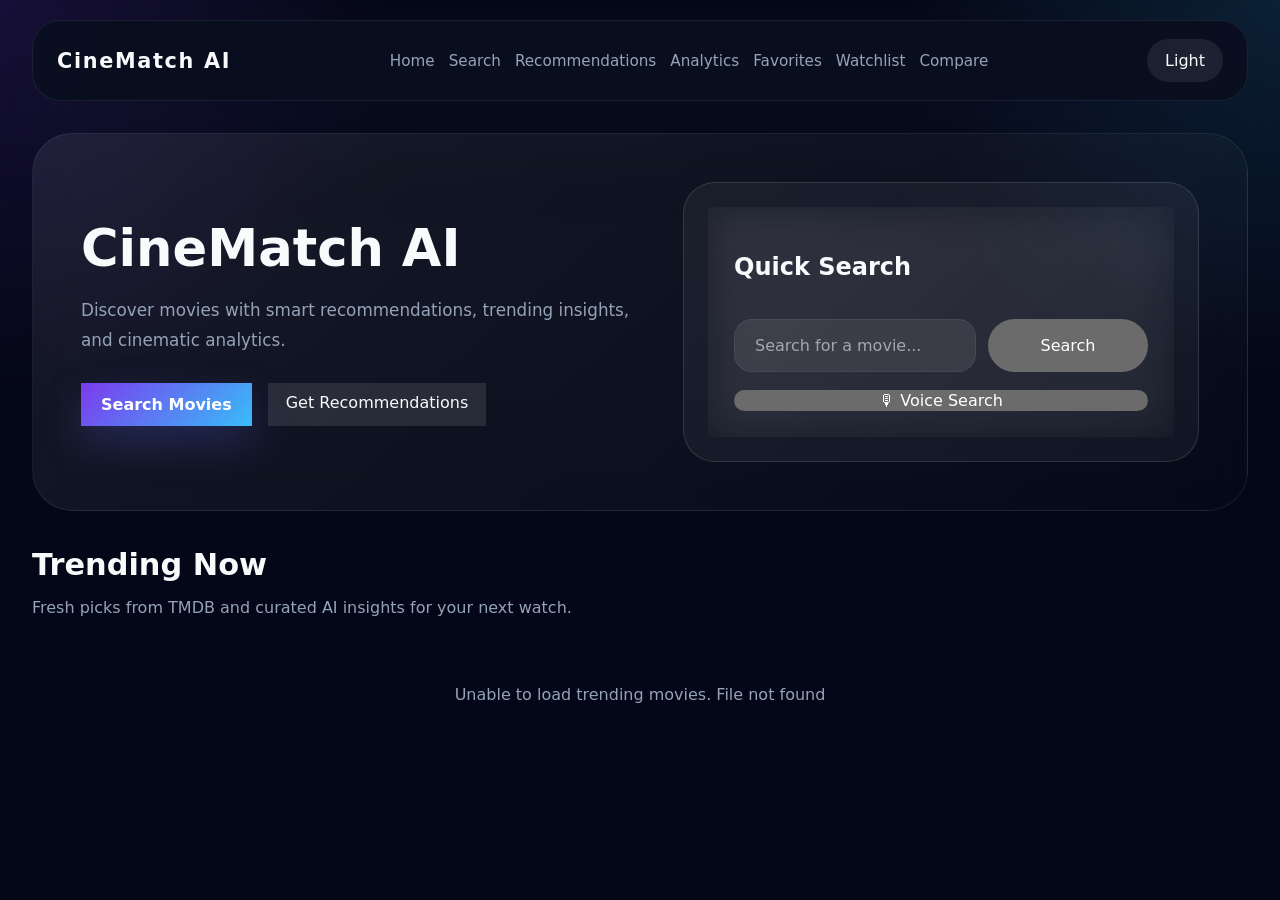
==== src/main/resources/static/index.html @ 2e9ec464 "Added new files and modified existing ones for the CineMatchAI project. This includes the main appli" ====
<!DOCTYPE html>
<html lang="en">
<head>
    <meta charset="UTF-8">
    <meta name="viewport" content="width=device-width, initial-scale=1.0">
    <title>CineMatch AI | Home</title>
    <link rel="stylesheet" href="css/style.css">
    <link rel="stylesheet" href="css/components.css">
    <link rel="stylesheet" href="css/responsive.css">
</head>
<body>
<div class="page-shell">
    <header class="topbar glass">
        <div class="brand">CineMatch AI</div>
        <nav class="nav-links">
            <a href="/index.html">Home</a>
            <a href="/search.html">Search</a>
            <a href="/recommendations.html">Recommendations</a>
            <a href="/analytics.html">Analytics</a>
            <a href="/favorites.html">Favorites</a>
            <a href="/watchlist.html">Watchlist</a>
            <a href="/compare.html">Compare</a>
        </nav>
        <button id="themeToggle" class="theme-button">Dark</button>
    </header>

    <main>
        <section class="hero-section glass hero-gradient">
            <div class="hero-copy">
                <h1>CineMatch AI</h1>
                <p>Discover movies with smart recommendations, trending insights, and cinematic analytics.</p>
                <div class="hero-actions">
                    <a class="primary-button" href="/search.html">Search Movies</a>
                    <a class="secondary-button" href="/recommendations.html">Get Recommendations</a>
                </div>
            </div>
            <div class="hero-card">
                <div class="search-panel glass">
                    <h2>Quick Search</h2>
                    <div class="search-box">
                        <input id="homeSearchInput" type="text" placeholder="Search for a movie...">
                        <button id="homeSearchButton">Search</button>
                    </div>
                    <button id="voiceSearchButton" class="voice-button">🎙 Voice Search</button>
                </div>
            </div>
        </section>

        <section class="section-heading">
            <div>
                <h2>Trending Now</h2>
                <p>Fresh picks from TMDB and curated AI insights for your next watch.</p>
            </div>
        </section>

        <section class="trending-grid" id="trendingGrid"></section>
    </main>
</div>
<script src="js/api.js"></script>
<script src="js/theme.js"></script>
<script src="js/app.js"></script>
</body>
</html>
---- src/main/resources/static/css/style.css ----
/* Global styles */
:root {
    color-scheme: dark;
    --bg: #050816;
    --surface: rgba(15, 23, 42, 0.82);
    --surface-strong: rgba(10, 15, 32, 0.96);
    --text: #f8fafc;
    --muted: #94a3b8;
    --primary: #7c3aed;
    --primary-soft: rgba(124, 58, 237, 0.16);
    --accent: #38bdf8;
    --shadow: 0 32px 80px rgba(15, 23, 42, 0.45);
    --radius: 28px;
}

[data-theme='light'] {
    color-scheme: light;
    --bg: #f8fafc;
    --surface: rgba(255, 255, 255, 0.75);
    --surface-strong: rgba(245, 245, 255, 0.96);
    --text: #0f172a;
    --muted: #475569;
    --primary: #6366f1;
    --primary-soft: rgba(99, 102, 241, 0.14);
    --accent: #22c55e;
    --shadow: 0 24px 60px rgba(15, 23, 42, 0.12);
}

* {
    box-sizing: border-box;
}

body {
    margin: 0;
    min-height: 100vh;
    font-family: Inter, system-ui, -apple-system, BlinkMacSystemFont, 'Segoe UI', sans-serif;
    background: radial-gradient(circle at top left, rgba(124, 58, 237, 0.16), transparent 25%),
                radial-gradient(circle at top right, rgba(56, 189, 248, 0.14), transparent 24%),
                linear-gradient(180deg, var(--bg) 0%, #020617 100%);
    color: var(--text);
}

button,
input,
select,
textarea {
    font: inherit;
}

button {
    cursor: pointer;
    border: none;
    border-radius: 999px;
    transition: transform 0.25s ease, background-color 0.25s ease;
}

button:hover {
    transform: translateY(-1px);
}

a {
    color: inherit;
    text-decoration: none;
}

.page-shell {
    min-height: 100vh;
    padding: 20px 32px 40px;
}

.topbar {
    display: flex;
    align-items: center;
    justify-content: space-between;
    gap: 20px;
    padding: 18px 24px;
    margin-bottom: 32px;
    background: var(--surface-strong);
    backdrop-filter: blur(24px);
    box-shadow: var(--shadow);
    border: 1px solid rgba(148, 163, 184, 0.12);
    border-radius: var(--radius);
}

.brand {
    font-size: 1.3rem;
    font-weight: 700;
    letter-spacing: 0.08em;
}

.nav-links {
    display: flex;
    flex-wrap: wrap;
    gap: 14px;
}

.nav-links a {
    font-size: 0.95rem;
    color: var(--muted);
    transition: color 0.2s ease;
}

.nav-links a:hover {
    color: var(--text);
}

.primary-button,
.card-button {
    background: linear-gradient(135deg, var(--primary), var(--accent));
    color: #fff;
    padding: 12px 20px;
    font-weight: 700;
}

.secondary-button {
    background: rgba(255, 255, 255, 0.08);
    color: var(--text);
    padding: 10px 18px;
}

.hero-section {
    display: grid;
    grid-template-columns: 1.5fr 1fr;
    align-items: center;
    gap: 32px;
    padding: 48px;
    border-radius: 40px;
    background: linear-gradient(140deg, rgba(255,255,255,0.08), rgba(255,255,255,0.01));
    border: 1px solid rgba(148, 163, 184, 0.12);
    margin-bottom: 36px;
}

.hero-copy h1 {
    margin: 0 0 16px;
    font-size: clamp(2.8rem, 4vw, 4.5rem);
}

.hero-copy p {
    max-width: 560px;
    margin-bottom: 28px;
    color: var(--muted);
    font-size: 1.05rem;
    line-height: 1.8;
}

.hero-actions {
    display: flex;
    gap: 16px;
    flex-wrap: wrap;
}

.search-panel {
    padding: 26px;
    display: flex;
    flex-direction: column;
    gap: 18px;
}

.search-box {
    display: flex;
    gap: 12px;
}

.search-box.wide {
    width: 100%;
}

.search-box input {
    flex: 1;
    padding: 16px 20px;
    border-radius: 18px;
    border: 1px solid rgba(148, 163, 184, 0.12);
    background: rgba(255,255,255,0.08);
    color: var(--text);
}

.search-box button,
.voice-button {
    min-width: 160px;
}

.hero-card {
    padding: 24px;
    border-radius: 32px;
    background: rgba(255,255,255,0.05);
    border: 1px solid rgba(255,255,255,0.12);
}

.section-heading {
    display: flex;
    align-items: center;
    justify-content: space-between;
    margin-bottom: 20px;
}

.section-heading h2 {
    font-size: 1.9rem;
    margin: 0;
}

.section-heading p {
    color: var(--muted);
    max-width: 560px;
}

.trending-grid,
.results-grid,
.compare-grid {
    display: grid;
    grid-template-columns: repeat(auto-fit, minmax(250px, 1fr));
    gap: 22px;
}

.movie-card,
.detail-card,
.form-card,
.widget,
.compare-card,
.compare-summary {
    padding: 24px;
    border-radius: 28px;
    background: var(--surface);
    border: 1px solid rgba(148, 163, 184, 0.10);
    box-shadow: var(--shadow);
}

.movie-card img,
.compare-card img,
.detail-card img {
    width: 100%;
    border-radius: 24px;
    display: block;
    margin-bottom: 18px;
}

.movie-card-content,
.detail-content {
    display: flex;
    flex-direction: column;
    gap: 12px;
}

.movie-card-content h3,
.compare-card h3,
.detail-content h1 {
    margin: 0;
}

.movie-card-content p,
.detail-content p,
.compare-card p {
    color: var(--muted);
    line-height: 1.7;
}

.tag-row,
.card-actions,
.compare-stats {
    display: flex;
    flex-wrap: wrap;
    gap: 12px;
    align-items: center;
}

.rating-pill {
    background: rgba(255,255,255,0.1);
    padding: 10px 14px;
    border-radius: 999px;
}

.loading-card,
.error-message,
.empty-state {
    padding: 32px;
    text-align: center;
    color: var(--muted);
}

.detail-shell {
    min-height: 60vh;
}

.detail-card {
    display: grid;
    grid-template-columns: 360px minmax(0, 1fr);
    gap: 28px;
}

.detail-content h1 {
    font-size: 2.2rem;
}

.detail-meta p,
.cast-list p {
    margin: 0;
}

.input-grid {
    display: grid;
    gap: 16px;
    grid-template-columns: repeat(auto-fit, minmax(180px, 1fr));
}

.input-grid input {
    border-radius: 16px;
    border: 1px solid rgba(148, 163, 184, 0.12);
    padding: 14px 16px;
    background: rgba(255,255,255,0.08);
    color: var(--text);
}

.compare-columns {
    display: grid;
    grid-template-columns: repeat(2, minmax(0, 1fr));
    gap: 20px;
}

.compare-summary {
    margin-top: 24px;
}

.compare-summary h3 {
    margin-top: 0;
}

.page-header {
    padding: 24px;
    margin-bottom: 24px;
}

.theme-button {
    padding: 12px 18px;
    background: rgba(255,255,255,0.08);
    color: var(--text);
}

.glass {
    backdrop-filter: blur(20px);
}
---- src/main/resources/static/css/components.css ----
/* Component specific styles */
.card-button {
    display: inline-flex;
    align-items: center;
    justify-content: center;
    padding: 12px 18px;
    min-width: 120px;
    border-radius: 999px;
    color: #ffffff;
    text-decoration: none;
}

.primary-button,
.card-button {
    box-shadow: 0 16px 40px rgba(99, 102, 241, 0.25);
}

.secondary-button {
    background: rgba(255,255,255,0.1);
    color: var(--text);
}

.movie-card-content {
    min-height: 240px;
}

.detail-meta,
.cast-list {
    display: grid;
    gap: 12px;
}

.detail-meta p,
.cast-list p,
.compare-stats span,
.tag-row span {
    font-size: 0.95rem;
}

.compare-card {
    padding: 20px;
}

.compare-card img {
    height: 340px;
    object-fit: cover;
}

.compare-stats {
    flex-direction: column;
    align-items: flex-start;
}

.tag-row {
    flex-wrap: wrap;
}

input::placeholder {
    color: rgba(255,255,255,0.55);
}

@media (prefers-reduced-motion: reduce) {
    *, *::before, *::after {
        transition: none !important;
    }
}
---- src/main/resources/static/css/responsive.css ----
/* Responsive adjustments */
@media (max-width: 1100px) {
    .hero-section,
    .detail-card,
    .compare-columns {
        grid-template-columns: 1fr;
    }

    .topbar {
        flex-direction: column;
        align-items: flex-start;
    }

    .nav-links {
        width: 100%;
        justify-content: flex-start;
    }
}

@media (max-width: 768px) {
    .page-shell {
        padding: 14px 18px 28px;
    }

    .topbar {
        padding: 14px 18px;
    }

    .hero-section {
        padding: 28px;
    }

    .search-box,
    .card-actions,
    .tag-row,
    .compare-stats {
        flex-direction: column;
        align-items: stretch;
    }

    .movie-card img,
    .compare-card img {
        height: auto;
    }
}

@media (max-width: 520px) {
    .topbar,
    .page-header,
    .search-panel,
    .form-card,
    .detail-card,
    .widget,
    .compare-card,
    .compare-summary {
        padding: 18px;
    }

    .nav-links {
        gap: 10px;
    }

    .page-shell {
        padding: 12px 12px 24px;
    }
}
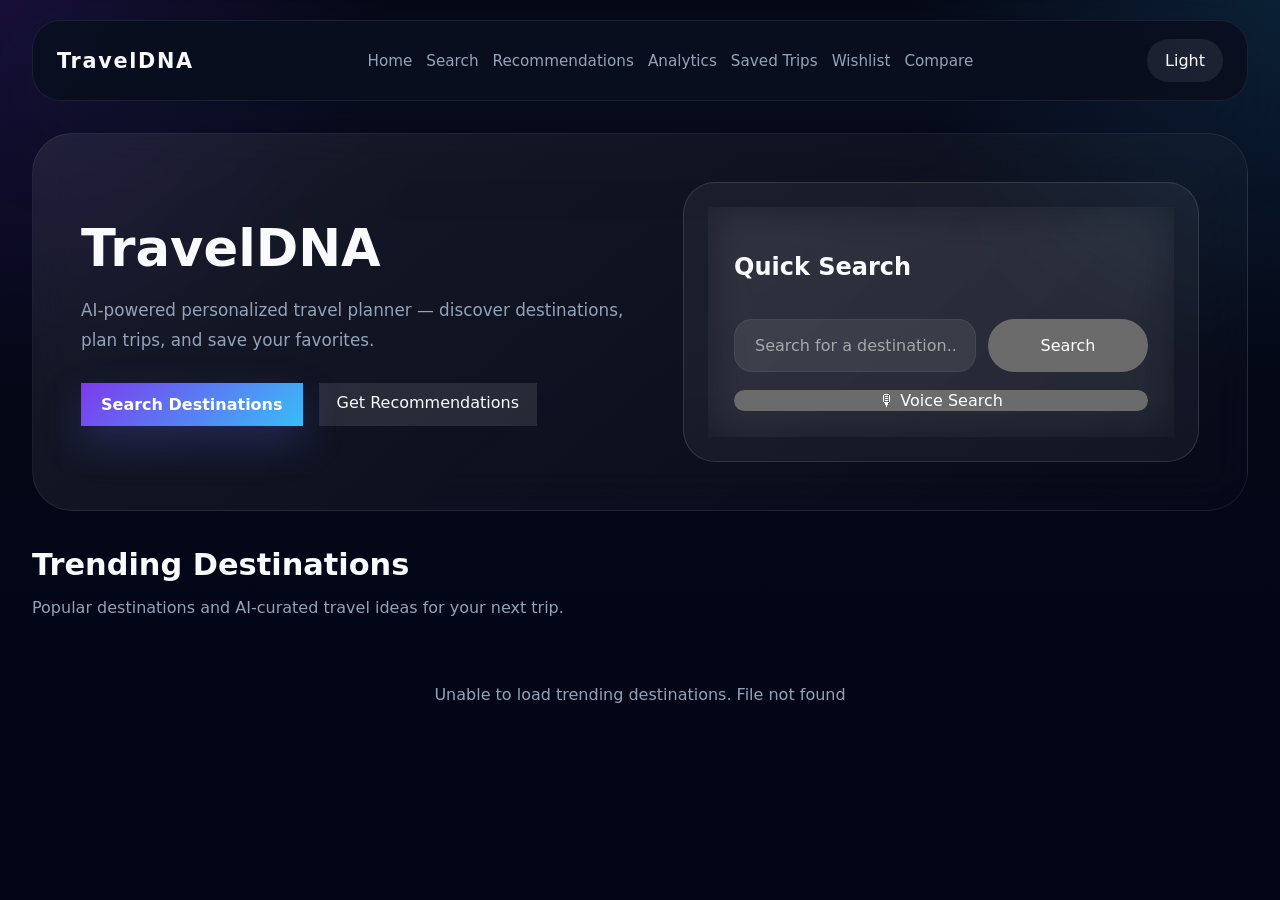
==== commit 3e4d1dc4: "chore(TravelDNA): rename project and update deployment config" ====
--- a/src/main/resources/static/index.html
+++ b/src/main/resources/static/index.html
@@ -3,7 +3,7 @@
 <head>
     <meta charset="UTF-8">
     <meta name="viewport" content="width=device-width, initial-scale=1.0">
-    <title>CineMatch AI | Home</title>
+    <title>TravelDNA | Home</title>
     <link rel="stylesheet" href="css/style.css">
     <link rel="stylesheet" href="css/components.css">
     <link rel="stylesheet" href="css/responsive.css">
@@ -11,14 +11,14 @@
 <body>
 <div class="page-shell">
     <header class="topbar glass">
-        <div class="brand">CineMatch AI</div>
+        <div class="brand">TravelDNA</div>
         <nav class="nav-links">
             <a href="/index.html">Home</a>
             <a href="/search.html">Search</a>
             <a href="/recommendations.html">Recommendations</a>
             <a href="/analytics.html">Analytics</a>
-            <a href="/favorites.html">Favorites</a>
-            <a href="/watchlist.html">Watchlist</a>
+            <a href="/favorites.html">Saved Trips</a>
+            <a href="/watchlist.html">Wishlist</a>
             <a href="/compare.html">Compare</a>
         </nav>
         <button id="themeToggle" class="theme-button">Dark</button>
@@ -27,10 +27,10 @@
     <main>
         <section class="hero-section glass hero-gradient">
             <div class="hero-copy">
-                <h1>CineMatch AI</h1>
-                <p>Discover movies with smart recommendations, trending insights, and cinematic analytics.</p>
+                <h1>TravelDNA</h1>
+                <p>AI-powered personalized travel planner — discover destinations, plan trips, and save your favorites.</p>
                 <div class="hero-actions">
-                    <a class="primary-button" href="/search.html">Search Movies</a>
+                    <a class="primary-button" href="/search.html">Search Destinations</a>
                     <a class="secondary-button" href="/recommendations.html">Get Recommendations</a>
                 </div>
             </div>
@@ -38,7 +38,7 @@
                 <div class="search-panel glass">
                     <h2>Quick Search</h2>
                     <div class="search-box">
-                        <input id="homeSearchInput" type="text" placeholder="Search for a movie...">
+                        <input id="homeSearchInput" type="text" placeholder="Search for a destination...">
                         <button id="homeSearchButton">Search</button>
                     </div>
                     <button id="voiceSearchButton" class="voice-button">🎙 Voice Search</button>
@@ -48,8 +48,8 @@
 
         <section class="section-heading">
             <div>
-                <h2>Trending Now</h2>
-                <p>Fresh picks from TMDB and curated AI insights for your next watch.</p>
+                <h2>Trending Destinations</h2>
+                <p>Popular destinations and AI-curated travel ideas for your next trip.</p>
             </div>
         </section>
 
--- a/src/main/resources/static/css/style.css
+++ b/src/main/resources/static/css/style.css
@@ -112,6 +112,39 @@
     font-weight: 700;
 }
 
+/* TravelDNA UI enhancements */
+.hero {
+    background: linear-gradient(120deg, #0ea5e9 0%, #60a5fa 100%);
+    color: #fff;
+    padding: 48px 20px;
+    border-radius: 8px;
+    margin-bottom: 24px;
+    box-shadow: 0 8px 20px rgba(15, 23, 42, 0.08);
+}
+
+.hero h1 { font-size: 2.2rem; margin: 0 0 8px; }
+.hero p { margin: 0; opacity: 0.95; }
+
+.destination-grid {
+    display: grid;
+    grid-template-columns: repeat(auto-fill, minmax(260px, 1fr));
+    gap: 20px;
+}
+
+.destination-card {
+    background: #fff;
+    border-radius: 10px;
+    overflow: hidden;
+    transition: transform .18s ease, box-shadow .18s ease;
+    box-shadow: 0 4px 14px rgba(2,6,23,0.06);
+}
+
+.destination-card:hover { transform: translateY(-6px); box-shadow: 0 12px 30px rgba(2,6,23,0.12); }
+.destination-card img { width: 100%; height: 160px; object-fit: cover; display:block }
+.destination-card-content { padding: 14px; }
+.card-button { background:#0ea5e9; color:#fff; padding:8px 12px; border-radius:6px; text-decoration:none; display:inline-block }
+.card-button:hover { background:#0284c7 }
+
 .secondary-button {
     background: rgba(255, 255, 255, 0.08);
     color: var(--text);
@@ -211,6 +244,7 @@
     gap: 22px;
 }
 
+.destination-card,
 .movie-card,
 .detail-card,
 .form-card,
@@ -224,6 +258,7 @@
     box-shadow: var(--shadow);
 }
 
+.destination-card img,
 .movie-card img,
 .compare-card img,
 .detail-card img {
@@ -233,6 +268,7 @@
     margin-bottom: 18px;
 }
 
+.destination-card-content,
 .movie-card-content,
 .detail-content {
     display: flex;
--- a/src/main/resources/static/css/components.css
+++ b/src/main/resources/static/css/components.css
@@ -20,6 +20,7 @@
     color: var(--text);
 }
 
+.destination-card-content,
 .movie-card-content {
     min-height: 240px;
 }
--- a/src/main/resources/static/css/responsive.css
+++ b/src/main/resources/static/css/responsive.css
@@ -38,6 +38,7 @@
         align-items: stretch;
     }
 
+    .destination-card img,
     .movie-card img,
     .compare-card img {
         height: auto;
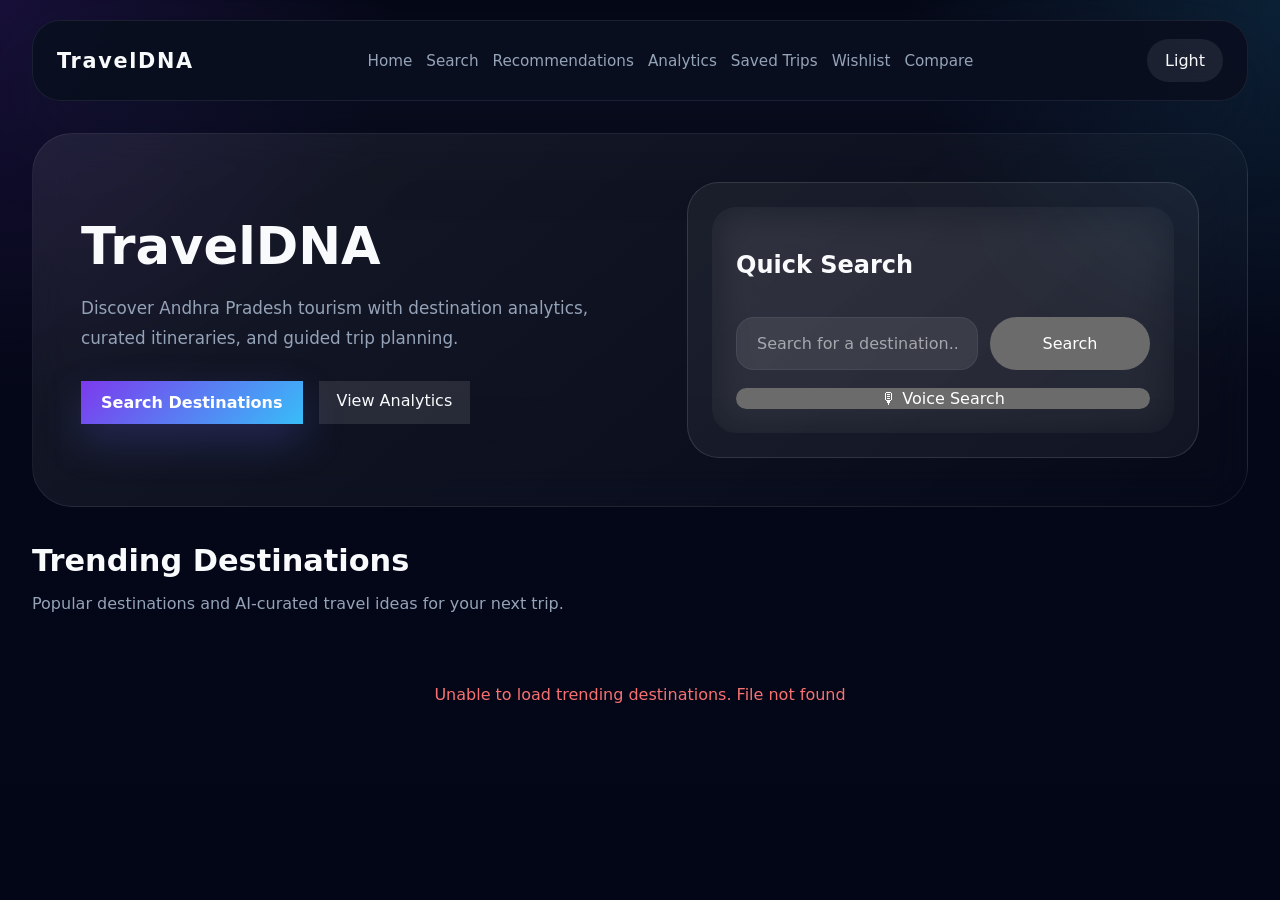
==== commit 8f34aec7: "added creative things" ====
--- a/src/main/resources/static/index.html
+++ b/src/main/resources/static/index.html
@@ -28,10 +28,10 @@
         <section class="hero-section glass hero-gradient">
             <div class="hero-copy">
                 <h1>TravelDNA</h1>
-                <p>AI-powered personalized travel planner — discover destinations, plan trips, and save your favorites.</p>
+                <p>Discover Andhra Pradesh tourism with destination analytics, curated itineraries, and guided trip planning.</p>
                 <div class="hero-actions">
                     <a class="primary-button" href="/search.html">Search Destinations</a>
-                    <a class="secondary-button" href="/recommendations.html">Get Recommendations</a>
+                    <a class="secondary-button" href="/analytics.html">View Analytics</a>
                 </div>
             </div>
             <div class="hero-card">
--- a/src/main/resources/static/css/style.css
+++ b/src/main/resources/static/css/style.css
@@ -245,8 +245,8 @@
 }
 
 .destination-card,
-.movie-card,
 .detail-card,
+
 .form-card,
 .widget,
 .compare-card,
@@ -259,7 +259,6 @@
 }
 
 .destination-card img,
-.movie-card img,
 .compare-card img,
 .detail-card img {
     width: 100%;
@@ -269,20 +268,20 @@
 }
 
 .destination-card-content,
-.movie-card-content,
+.destination-card-content,
 .detail-content {
     display: flex;
     flex-direction: column;
     gap: 12px;
 }
 
-.movie-card-content h3,
+.destination-card-content h3,
 .compare-card h3,
 .detail-content h1 {
     margin: 0;
 }
 
-.movie-card-content p,
+.destination-card-content p,
 .detail-content p,
 .compare-card p {
     color: var(--muted);
@@ -373,3 +372,91 @@
 .glass {
     backdrop-filter: blur(20px);
 }
+
+.search-panel {
+    padding: 24px;
+    border-radius: 24px;
+}
+
+.search-grid {
+    display: grid;
+    gap: 16px;
+    grid-template-columns: repeat(auto-fit, minmax(180px, 1fr));
+}
+
+.search-grid input,
+.search-grid select {
+    padding: 14px 16px;
+    border-radius: 16px;
+    border: 1px solid rgba(148, 163, 184, 0.12);
+    background: rgba(255,255,255,0.08);
+    color: var(--text);
+}
+
+.pagination {
+    display: flex;
+    flex-wrap: wrap;
+    gap: 10px;
+    justify-content: center;
+    margin-top: 20px;
+}
+
+.pagination-button {
+    padding: 10px 14px;
+    border-radius: 12px;
+    border: 1px solid rgba(148, 163, 184, 0.18);
+    background: rgba(255,255,255,0.08);
+    color: var(--text);
+    cursor: pointer;
+}
+
+.pagination-button.active {
+    background: rgba(59, 130, 246, 0.12);
+    border-color: rgba(59, 130, 246, 0.34);
+}
+
+.rating-row {
+    display: flex;
+    align-items: center;
+    gap: 10px;
+    margin: 14px 0 0;
+}
+
+.cost-pill,
+.rating-pill {
+    display: inline-flex;
+    align-items: center;
+    padding: 8px 12px;
+    border-radius: 999px;
+    background: rgba(255,255,255,0.08);
+    font-size: 0.95rem;
+}
+
+.detail-meta {
+    display: grid;
+    gap: 12px;
+    margin-top: 18px;
+}
+
+.loading-card,
+.error-message,
+.empty-state {
+    padding: 36px;
+    text-align: center;
+    color: var(--text);
+}
+
+.loading-card {
+    background: rgba(255,255,255,0.06);
+    border-radius: 24px;
+}
+
+.error-message {
+    color: #f87171;
+}
+
+@media (max-width: 840px) {
+    .search-grid {
+        grid-template-columns: 1fr;
+    }
+}
--- a/src/main/resources/static/css/components.css
+++ b/src/main/resources/static/css/components.css
@@ -20,10 +20,10 @@
     color: var(--text);
 }
 
-.destination-card-content,
-.movie-card-content {
+.destination-card-content {
     min-height: 240px;
 }
+
 
 .detail-meta,
 .cast-list {
--- a/src/main/resources/static/css/responsive.css
+++ b/src/main/resources/static/css/responsive.css
@@ -38,8 +38,7 @@
         align-items: stretch;
     }
 
-    .destination-card img,
-    .movie-card img,
+.destination-card img,
     .compare-card img {
         height: auto;
     }
